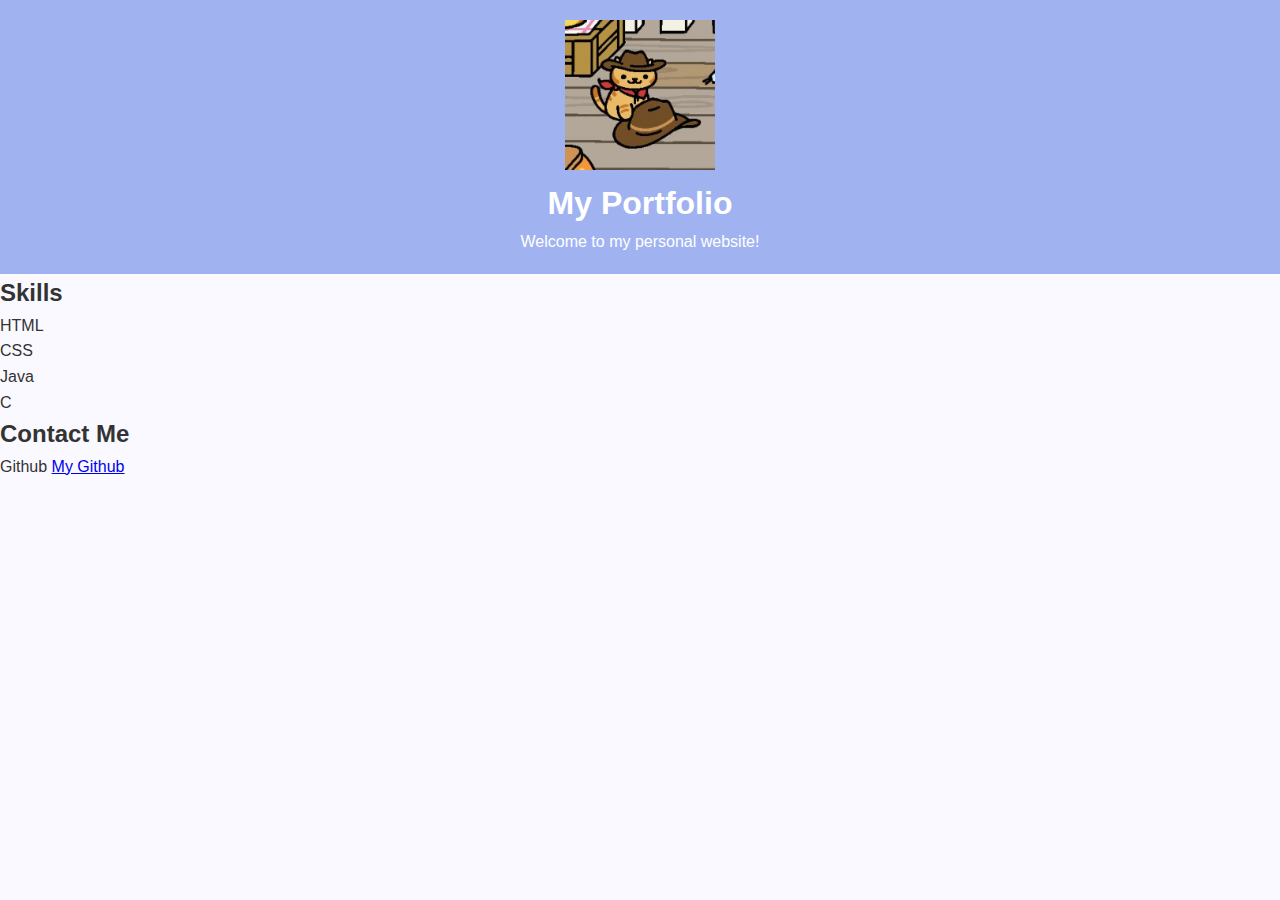
==== Class_Activities/Class Activity Portfolio/index.html @ 45d19c72 "File changes" ====
<!DOCTYPE html>
<html lang="en">
<head>
    <meta charset="UTF-8">
    <meta name="viewport" content="width=device-width, initial-scale=1.0">
    <link rel="stylesheet" href="styles.css"/>
    <title>My Portfolio</title>
</head>
<body>
    <div id="header">
        <img src="cowboycat.jpg" alt="profile picture" class="profile-pic" width="150px"/>
        <h1>My Portfolio</h1>
        <p>Welcome to my personal website!</p>
    </div>

    <div class="content">
        <h2>Skills</h2>
        <ul>
            <li>HTML</li>
            <li>CSS</li>
            <li>Java</li>
            <li>C</li>
        </ul>
    </div>

    <div class="content">
        <h2>Contact Me</h2>
        <div class="content-info">
            <span>Github</span>
            <a href="https://github.com/violethue" target="_blank"
            >My Github</a>
        </div>
    </div>
</body>
</html>
---- Class_Activities/Class Activity Portfolio/styles.css ----
/* universal selector */

*{
    margin:0;
    padding:0;
}

/* element selector */

body{
    font-family: Arial, Helvetica, sans-serif;
    line-height: 1.6;
    background-color: #f9f9ff;
    color: #333;
}

/* id selector */
#header{
    text-align: center;
    background-color: #a0b3f0;
    color: white;
    padding: 20px;
}
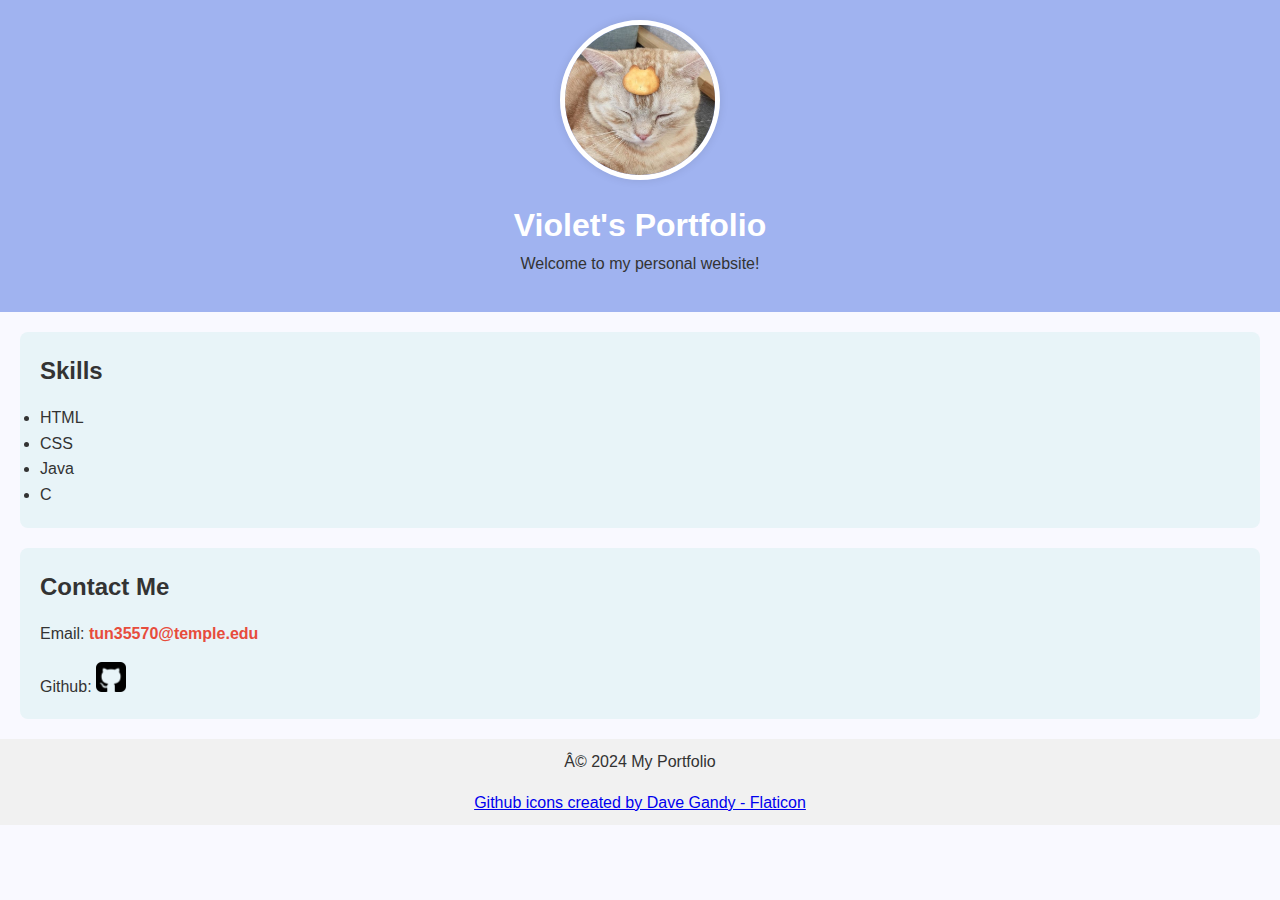
==== commit 12a69599: "Updated Class Activity" ====
--- a/Class_Activities/Class Activity Portfolio/index.html
+++ b/Class_Activities/Class Activity Portfolio/index.html
@@ -3,13 +3,22 @@
 <head>
     <meta charset="UTF-8">
     <meta name="viewport" content="width=device-width, initial-scale=1.0">
+    <title>My Portfolio</title>
     <link rel="stylesheet" href="styles.css"/>
-    <title>My Portfolio</title>
+    <!-- External CSS Link -->
+     <style>
+        /* Internal CSS */
+      .footer {
+        text-align: center;
+        background-color: #f1f1f1;
+        padding: 10px;
+      }
+     </style>
 </head>
 <body>
     <div id="header">
-        <img src="cowboycat.jpg" alt="profile picture" class="profile-pic" width="150px"/>
-        <h1>My Portfolio</h1>
+        <img src="catcookie.jpg" alt="profile picture" class="profile-pic" width="150px"/>
+        <h1>Violet's Portfolio</h1>
         <p>Welcome to my personal website!</p>
     </div>
 
@@ -25,11 +34,19 @@
 
     <div class="content">
         <h2>Contact Me</h2>
+        <p>Email: <span class="highlight">tun35570@temple.edu</span></p>
         <div class="content-info">
-            <span>Github</span>
-            <a href="https://github.com/violethue" target="_blank"
-            >My Github</a>
+            <span>Github:</span>
+            <a href="https://github.com/violethue" target="_blank">
+                <img src="github.png" alt="github icon" height="30px" />
+            </a>
         </div>
+    </div>
+
+    <div class="footer">
+        <p>Â© 2024 My Portfolio</p>
+        <a href="https://www.flaticon.com/free-icons/github" title="github icons"
+        >Github icons created by Dave Gandy - Flaticon</a>
     </div>
 </body>
 </html>--- a/Class_Activities/Class Activity Portfolio/styles.css
+++ b/Class_Activities/Class Activity Portfolio/styles.css
@@ -20,4 +20,47 @@
     background-color: #a0b3f0;
     color: white;
     padding: 20px;
-}+}
+
+/* class selector */
+.content {
+    margin: 20px;
+    padding: 20px;
+    background-color: #e8f4f8;
+    border-radius: 8px;
+  }
+  
+/* grouping selector */
+  h2,
+  p {
+    color: #333;
+    margin-bottom: 15px;
+  }
+  
+/* pseudo-classes */
+  a:hover {
+    color: #c0392b;
+    text-decoration: underline;
+  }
+  
+  li:hover {
+    background-color: #ddd;
+  }
+  
+/* specific class selector for highlight */
+  .highlight {
+    color: #e74c3c;
+    font-weight: bold;
+  }
+  
+/* circular profile picture */
+  .profile-pic {
+    width: 150px;
+    height: 150px;
+    border-radius: 50%;
+    object-fit: cover;
+    display: block;
+    margin: 0 auto 20px;
+    border: 5px solid #fff;
+    box-shadow: 0 0 10px rgba(0, 0, 0, 0.1);
+  }